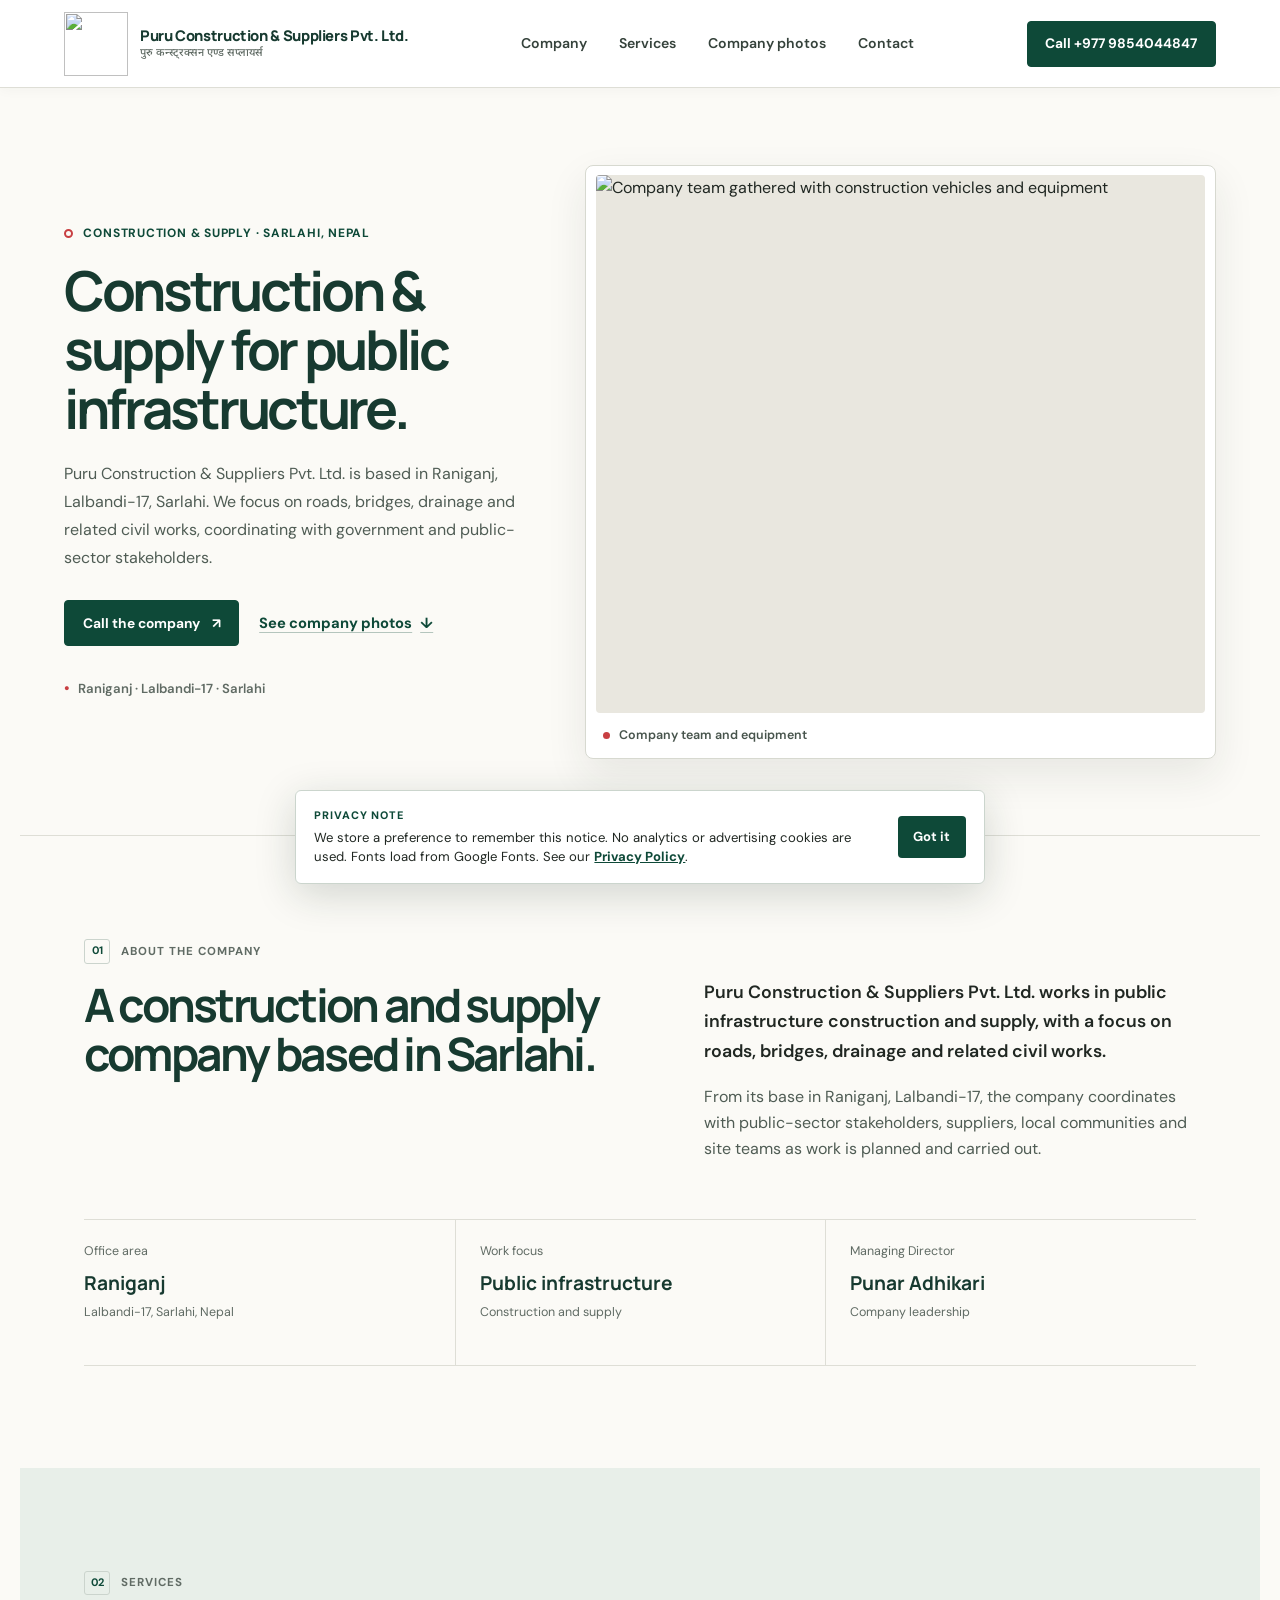
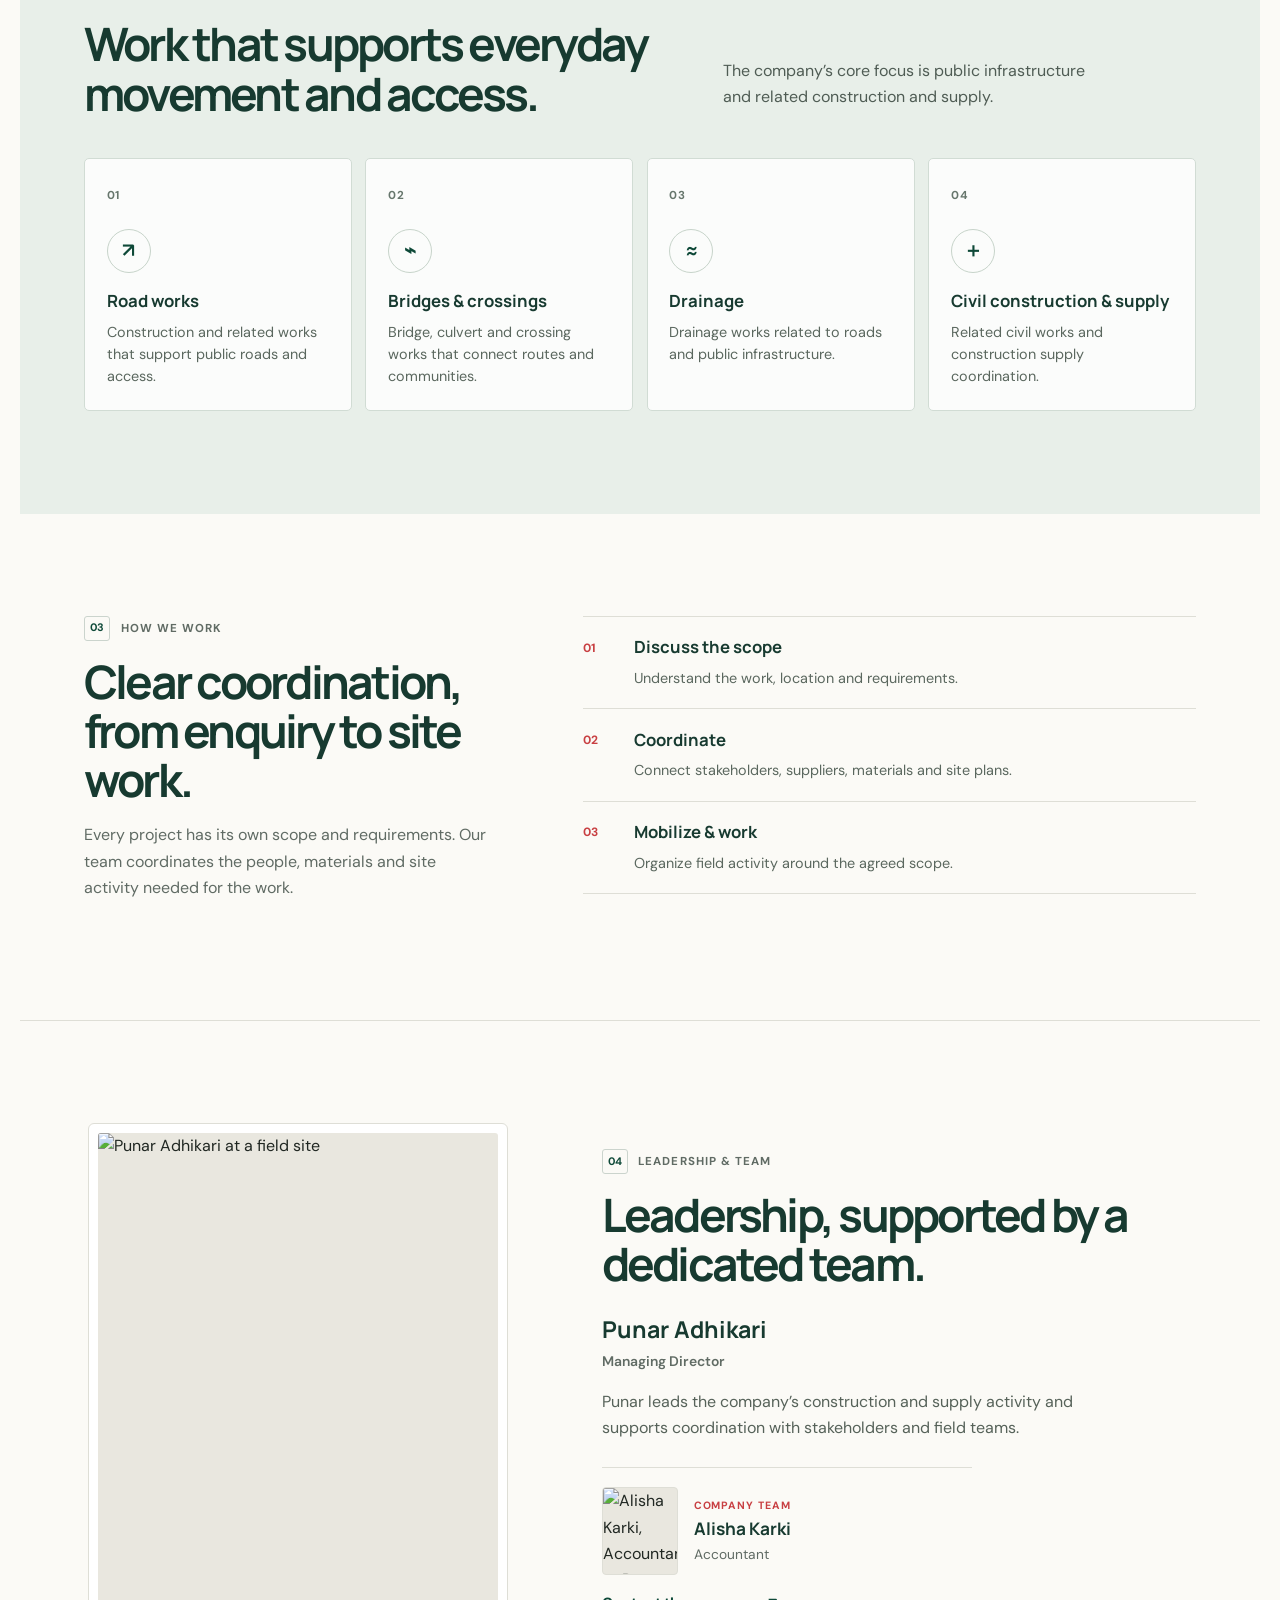
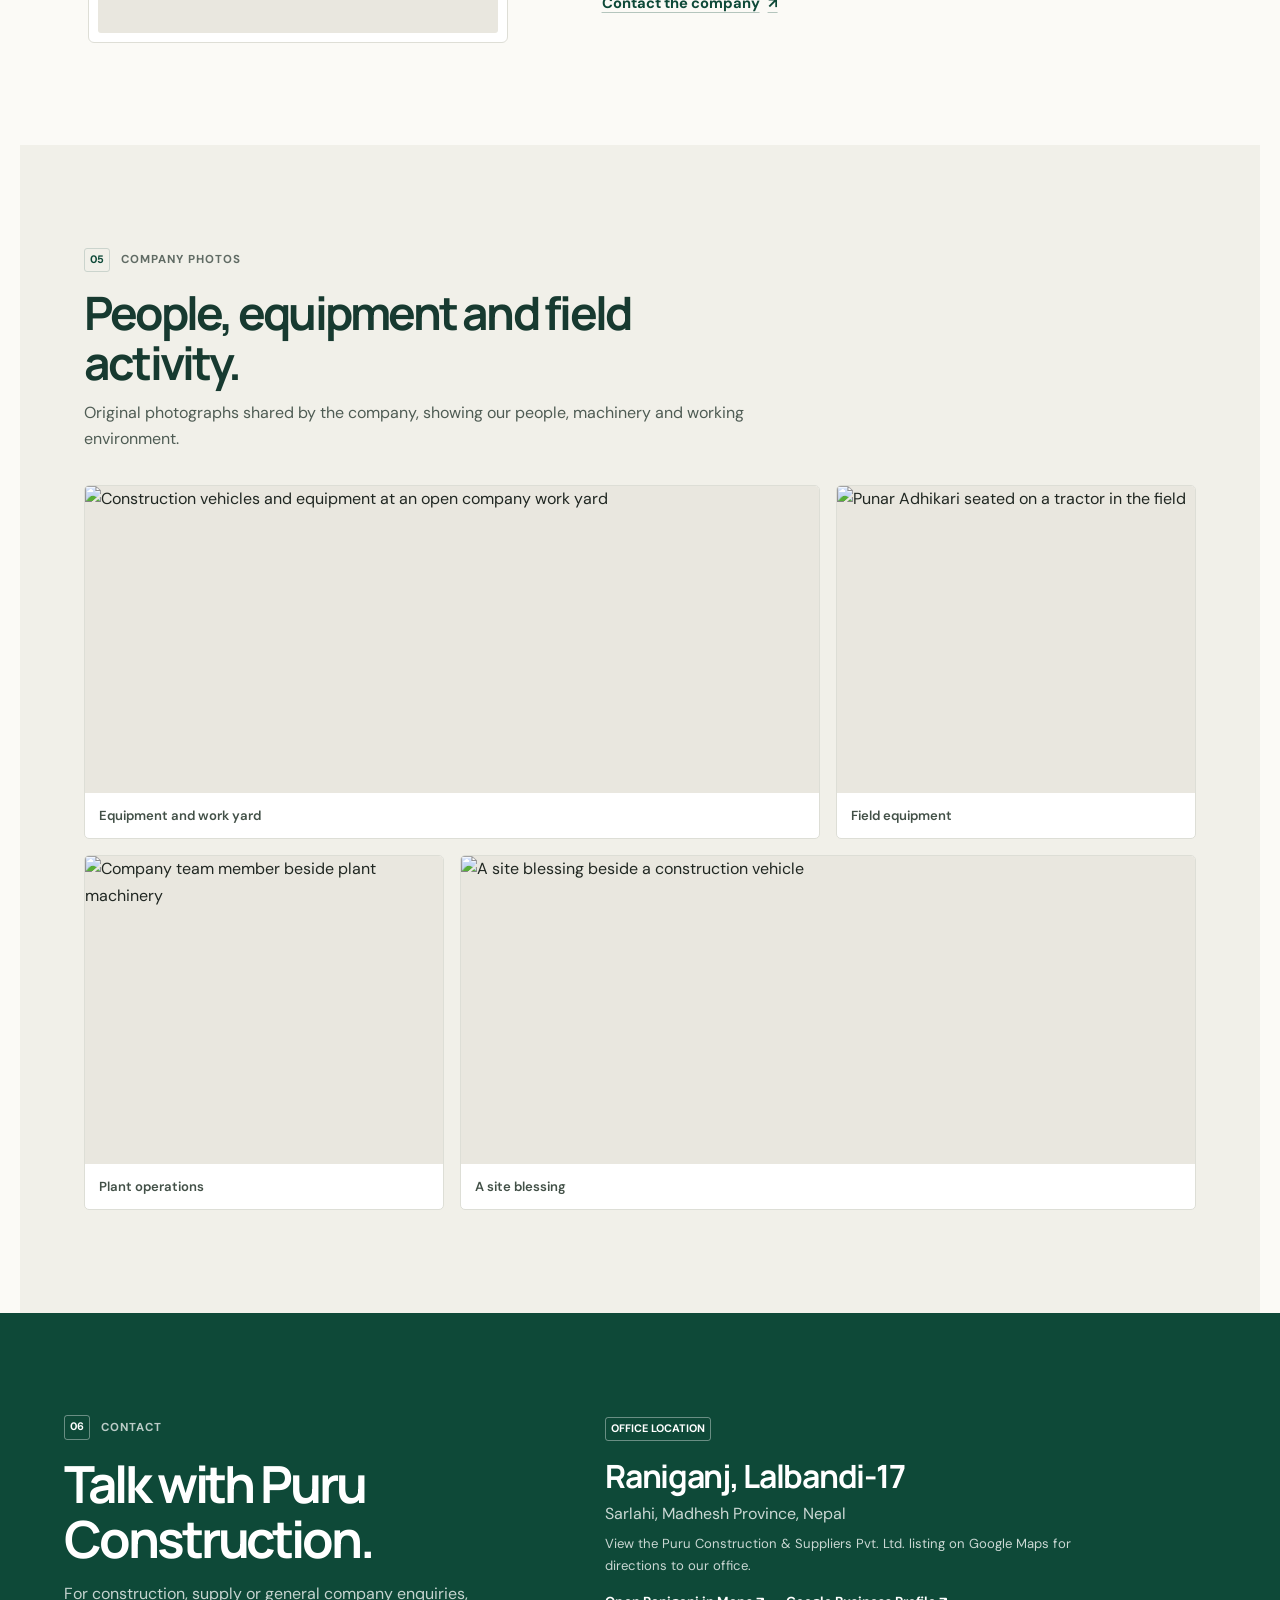
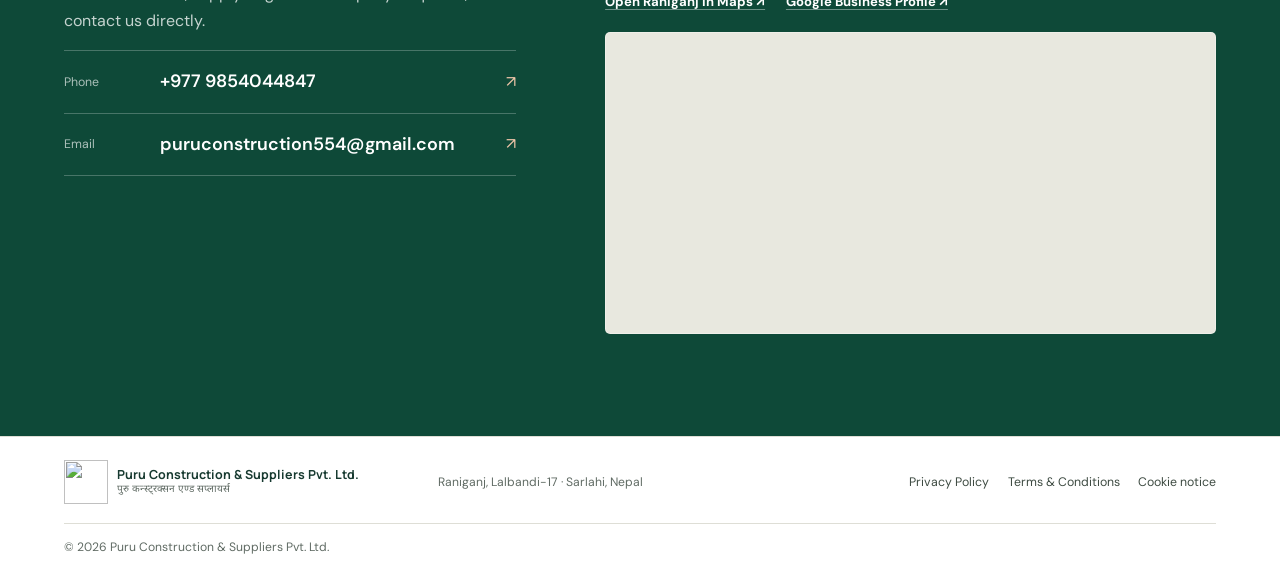
==== index.html @ 8166aa62 "Upload Puru Construction website" ====
<!doctype html>
<html lang="en">
  <head>
    <meta charset="utf-8" />
    <meta name="viewport" content="width=device-width, initial-scale=1" />
    <meta name="theme-color" content="#0e4938" />
    <meta name="description" content="Puru Construction &amp; Suppliers Pvt. Ltd. is based in Raniganj, Lalbandi-17, Sarlahi, Nepal, and focuses on roads, bridges, drainage and related civil construction and supply." />
    <link rel="canonical" href="https://puruconstruction.com/" />
    <meta name="google-site-verification" content="2dpXt4iUxfTV23Cj72ylA34AH1BkUTK4I4s1kH8L_80" />
    <meta property="og:locale" content="en_NP" />
    <meta property="og:title" content="Puru Construction &amp; Suppliers Pvt. Ltd." />
    <meta property="og:site_name" content="Puru Construction &amp; Suppliers Pvt. Ltd." />
    <meta property="og:description" content="Construction and supply for roads, bridges, drainage and related civil works in Sarlahi, Nepal." />
    <meta property="og:url" content="https://puruconstruction.com/" />
    <meta property="og:type" content="website" />
    <meta property="og:image" content="https://puruconstruction.com/assets/puru-team-fleet.jpg" />
    <meta property="og:image:alt" content="Company team gathered with construction vehicles and equipment" />
    <meta name="twitter:card" content="summary_large_image" />
    <meta name="twitter:title" content="Puru Construction &amp; Suppliers Pvt. Ltd." />
    <meta name="twitter:description" content="Construction and supply for roads, bridges, drainage and related civil works in Sarlahi, Nepal." />
    <meta name="twitter:image" content="https://puruconstruction.com/assets/puru-team-fleet.jpg" />
    <title>Puru Construction &amp; Suppliers Pvt. Ltd.</title>
    <link rel="icon" href="assets/puru-logo-mark-enhanced-icon.png" type="image/png" sizes="192x192" />
    <link rel="apple-touch-icon" href="assets/puru-logo-mark-enhanced-icon.png" />
    <link rel="preconnect" href="https://fonts.googleapis.com" />
    <link rel="preconnect" href="https://fonts.gstatic.com" crossorigin />
    <link href="https://fonts.googleapis.com/css2?family=DM+Sans:wght@400;500;600;700&amp;family=Manrope:wght@400;500;600;700;800&amp;family=Noto+Sans+Devanagari:wght@500;600;700&amp;display=swap" rel="stylesheet" />
    <link rel="stylesheet" href="styles.css?v=20261015-2" />
    <script defer src="script.js"></script>
    <script defer src="consent.js"></script>
    <script type="application/ld+json">
      {
        "@context": "https://schema.org",
        "@type": "GeneralContractor",
        "@id": "https://puruconstruction.com/#business",
        "name": "Puru Construction & Suppliers Pvt. Ltd.",
        "url": "https://puruconstruction.com/",
        "logo": "https://puruconstruction.com/assets/puru-logo-mark-enhanced.webp",
        "image": "https://puruconstruction.com/assets/puru-team-fleet.jpg",
        "telephone": "+9779854044847",
        "email": "puruconstruction554@gmail.com",
        "sameAs": [
          "https://www.google.com/maps/place/Puru+Construction+%26+Suppliers+Pvt.+Ltd./data=!4m2!3m1!1s0x0:0xecdb505c5ca9af58"
        ],
        "description": "Puru Construction & Suppliers Pvt. Ltd. is a construction and supply company based in Raniganj, Lalbandi-17, Sarlahi, Nepal. Its work focuses on roads, bridges, drainage and related civil works, with coordination across government and public-sector stakeholders.",
        "address": {
          "@type": "PostalAddress",
          "addressLocality": "Raniganj, Lalbandi Municipality-17",
          "addressRegion": "Madhesh Province",
          "addressCountry": "NP"
        },
        "areaServed": {
          "@type": "AdministrativeArea",
          "name": "Sarlahi, Nepal"
        }
      }
    </script>
    <script type="application/ld+json">
      {
        "@context": "https://schema.org",
        "@type": "WebSite",
        "@id": "https://puruconstruction.com/#website",
        "url": "https://puruconstruction.com/",
        "name": "Puru Construction & Suppliers Pvt. Ltd.",
        "publisher": { "@id": "https://puruconstruction.com/#business" },
        "inLanguage": "en-NP"
      }
    </script>
  </head>
  <body>
    <a class="skip-link" href="#main-content">Skip to content</a>

    <header class="site-header" data-header>
      <a class="wordmark" href="#top" aria-label="Puru Construction &amp; Suppliers Pvt. Ltd. home">
        <img src="assets/puru-logo-mark-enhanced-192.webp" width="72" height="72" alt="" aria-hidden="true" />
        <span class="wordmark-copy">
          <strong>Puru Construction &amp; Suppliers Pvt. Ltd.</strong>
          <span lang="ne">पुरु कन्स्ट्रक्सन एण्ड सप्लायर्स</span>
        </span>
      </a>

      <button class="menu-toggle" type="button" aria-expanded="false" aria-controls="mobile-menu">
        <span class="sr-only">Open navigation</span><i></i><i></i>
      </button>

      <nav class="primary-nav" aria-label="Primary navigation">
        <a href="#company">Company</a>
        <a href="#services">Services</a>
        <a href="#photos">Company photos</a>
        <a href="#contact">Contact</a>
      </nav>

      <a class="header-contact" href="tel:+9779854044847">Call +977 9854044847</a>

      <div class="mobile-menu" id="mobile-menu" aria-hidden="true">
        <nav aria-label="Mobile navigation">
          <a href="#company">Company</a>
          <a href="#services">Services</a>
          <a href="#photos">Company photos</a>
          <a href="#people">Leadership</a>
          <a href="#contact">Contact</a>
        </nav>
        <a class="mobile-menu-call" href="tel:+9779854044847">Call +977 9854044847</a>
      </div>
    </header>

    <main id="main-content">
      <section class="hero" id="top" aria-labelledby="hero-title">
        <div class="hero-copy" data-reveal>
          <p class="eyebrow"><span class="eyebrow-mark" aria-hidden="true"></span> Construction &amp; supply · Sarlahi, Nepal</p>
          <h1 id="hero-title">Construction &amp; supply for public infrastructure.</h1>
          <p class="hero-description">Puru Construction &amp; Suppliers Pvt. Ltd. is based in Raniganj, Lalbandi-17, Sarlahi. We focus on roads, bridges, drainage and related civil works, coordinating with government and public-sector stakeholders.</p>
          <div class="hero-actions">
            <a class="button button-primary" href="tel:+9779854044847">Call the company <span aria-hidden="true">↗</span></a>
            <a class="text-link" href="#photos">See company photos <span aria-hidden="true">↓</span></a>
          </div>
          <p class="hero-location"><span aria-hidden="true">●</span> Raniganj · Lalbandi-17 · Sarlahi</p>
        </div>

        <figure class="hero-photo" data-reveal data-delay="1">
          <img src="assets/puru-team-fleet.jpg" width="1600" height="900" alt="Company team gathered with construction vehicles and equipment" fetchpriority="high" />
          <figcaption><span class="photo-dot" aria-hidden="true"></span> Company team and equipment</figcaption>
        </figure>
      </section>

      <section class="company section-wrap" id="company" aria-labelledby="company-title">
        <div class="section-intro" data-reveal>
          <p class="section-label"><span>01</span> About the company</p>
          <h2 id="company-title">A construction and supply company based in Sarlahi.</h2>
        </div>
        <div class="company-copy" data-reveal data-delay="1">
          <p>Puru Construction &amp; Suppliers Pvt. Ltd. works in public infrastructure construction and supply, with a focus on roads, bridges, drainage and related civil works.</p>
          <p>From its base in Raniganj, Lalbandi-17, the company coordinates with public-sector stakeholders, suppliers, local communities and site teams as work is planned and carried out.</p>
        </div>
        <div class="company-facts" aria-label="Company information">
          <article data-reveal><span>Office area</span><strong>Raniganj</strong><p>Lalbandi-17, Sarlahi, Nepal</p></article>
          <article data-reveal data-delay="1"><span>Work focus</span><strong>Public infrastructure</strong><p>Construction and supply</p></article>
          <article data-reveal data-delay="2"><span>Managing Director</span><strong>Punar Adhikari</strong><p>Company leadership</p></article>
        </div>
      </section>

      <section class="services section-wrap" id="services" aria-labelledby="services-title">
        <div class="section-intro section-intro-wide" data-reveal>
          <p class="section-label"><span>02</span> Services</p>
          <h2 id="services-title">Work that supports everyday movement and access.</h2>
          <p class="section-summary">The company’s core focus is public infrastructure and related construction and supply.</p>
        </div>
        <div class="service-grid">
          <article class="service-card" data-reveal>
            <span class="service-number">01</span><div class="service-icon" aria-hidden="true">↗</div>
            <h3>Road works</h3><p>Construction and related works that support public roads and access.</p>
          </article>
          <article class="service-card" data-reveal data-delay="1">
            <span class="service-number">02</span><div class="service-icon" aria-hidden="true">⌁</div>
            <h3>Bridges &amp; crossings</h3><p>Bridge, culvert and crossing works that connect routes and communities.</p>
          </article>
          <article class="service-card" data-reveal data-delay="2">
            <span class="service-number">03</span><div class="service-icon" aria-hidden="true">≈</div>
            <h3>Drainage</h3><p>Drainage works related to roads and public infrastructure.</p>
          </article>
          <article class="service-card" data-reveal data-delay="3">
            <span class="service-number">04</span><div class="service-icon" aria-hidden="true">＋</div>
            <h3>Civil construction &amp; supply</h3><p>Related civil works and construction supply coordination.</p>
          </article>
        </div>
      </section>

      <section class="approach section-wrap" aria-labelledby="approach-title">
        <div class="approach-heading" data-reveal>
          <p class="section-label"><span>03</span> How we work</p>
          <h2 id="approach-title">Clear coordination, from enquiry to site work.</h2>
          <p>Every project has its own scope and requirements. Our team coordinates the people, materials and site activity needed for the work.</p>
        </div>
        <div class="approach-steps">
          <article data-reveal><span>01</span><div><h3>Discuss the scope</h3><p>Understand the work, location and requirements.</p></div></article>
          <article data-reveal data-delay="1"><span>02</span><div><h3>Coordinate</h3><p>Connect stakeholders, suppliers, materials and site plans.</p></div></article>
          <article data-reveal data-delay="2"><span>03</span><div><h3>Mobilize &amp; work</h3><p>Organize field activity around the agreed scope.</p></div></article>
        </div>
      </section>

      <section class="people section-wrap" id="people" aria-labelledby="people-title">
        <div class="people-photo" data-reveal>
          <img src="assets/punar-adhikari-managing-director.webp" width="579" height="1280" loading="lazy" alt="Punar Adhikari at a field site" />
        </div>
        <div class="people-copy" data-reveal data-delay="1">
          <p class="section-label"><span>04</span> Leadership &amp; team</p>
          <h2 id="people-title">Leadership, supported by a dedicated team.</h2>
          <p class="people-lead">Punar Adhikari</p>
          <p class="people-role">Managing Director</p>
          <p>Punar leads the company’s construction and supply activity and supports coordination with stakeholders and field teams.</p>
          <article class="people-team-card" aria-label="Company team member">
            <img src="assets/alisha-karki-portrait.webp" width="720" height="857" loading="lazy" alt="Alisha Karki, Accountant at Puru Construction &amp; Suppliers Pvt. Ltd." />
            <div>
              <span class="team-member-label">Company team</span>
              <h3>Alisha Karki</h3>
              <p>Accountant</p>
            </div>
          </article>
          <a class="text-link" href="mailto:puruconstruction554@gmail.com">Contact the company <span aria-hidden="true">↗</span></a>
        </div>
      </section>

      <section class="photos section-wrap" id="photos" aria-labelledby="photos-title">
        <div class="section-intro photos-intro" data-reveal>
          <p class="section-label"><span>05</span> Company photos</p>
          <h2 id="photos-title">People, equipment and field activity.</h2>
          <p class="section-summary">Original photographs shared by the company, showing our people, machinery and working environment.</p>
        </div>
        <div class="photo-grid">
          <figure class="photo-card photo-card-wide" data-reveal>
            <img src="assets/puru-equipment-yard.jpg" width="1600" height="900" loading="lazy" alt="Construction vehicles and equipment at an open company work yard" />
            <figcaption>Equipment and work yard</figcaption>
          </figure>
          <figure class="photo-card" data-reveal data-delay="1">
            <img src="assets/puru-tractor-field.jpg" width="579" height="1280" loading="lazy" alt="Punar Adhikari seated on a tractor in the field" />
            <figcaption>Field equipment</figcaption>
          </figure>
          <figure class="photo-card" data-reveal>
            <img src="assets/puru-plant-operations.jpg" width="1200" height="1600" loading="lazy" alt="Company team member beside plant machinery" />
            <figcaption>Plant operations</figcaption>
          </figure>
          <figure class="photo-card photo-card-wide" data-reveal data-delay="1">
            <img src="assets/puru-site-blessing.jpg" width="1200" height="1600" loading="lazy" alt="A site blessing beside a construction vehicle" />
            <figcaption>A site blessing</figcaption>
          </figure>
        </div>
      </section>

      <section class="contact" id="contact" aria-labelledby="contact-title">
        <div class="contact-inner">
          <div class="contact-main" data-reveal>
            <p class="section-label section-label-light"><span>06</span> Contact</p>
            <h2 id="contact-title">Talk with Puru Construction.</h2>
            <p>For construction, supply or general company enquiries, contact us directly.</p>
            <a class="contact-link" href="tel:+9779854044847"><span class="contact-link-label">Phone</span><strong>+977 9854044847</strong><span aria-hidden="true">↗</span></a>
            <a class="contact-link" href="mailto:puruconstruction554@gmail.com"><span class="contact-link-label">Email</span><strong>puruconstruction554@gmail.com</strong><span aria-hidden="true">↗</span></a>
          </div>
          <div class="contact-location" data-reveal data-delay="1">
            <p class="section-label section-label-light"><span>Office location</span></p>
            <h3>Raniganj, Lalbandi-17</h3>
            <p>Sarlahi, Madhesh Province, Nepal</p>
            <p class="map-note">View the Puru Construction &amp; Suppliers Pvt. Ltd. listing on Google Maps for directions to our office.</p>
            <div class="map-links">
              <a href="https://www.google.com/maps/place/Raniganj,+Madhesh+Province,+Nepal/@27.0375845,85.6421559,14z/data=!3m1!4b1!4m9!1m2!2m1!1sLalbandi-17,+Sarlahi,+Nepal!3m5!1s0x39ec7e94b5fe8243:0xc516b9db90de2ed!8m2!3d27.0424274!4d85.6691726!16s%2Fm%2F04y7rt6" target="_blank" rel="noopener noreferrer">Open Raniganj in Maps <span aria-hidden="true">↗</span></a>
              <a href="https://www.google.com/maps/place/Puru+Construction+%26+Suppliers+Pvt.+Ltd./data=!4m2!3m1!1s0x0:0xecdb505c5ca9af58" target="_blank" rel="noopener noreferrer">Google Business Profile <span aria-hidden="true">↗</span></a>
            </div>
            <div class="map-frame">
              <iframe
                title="Map location for Puru Construction &amp; Suppliers Pvt. Ltd."
                src="https://www.google.com/maps/embed?pb=!1m18!1m12!1m3!1d3553.5516807322306!2d85.65321927544407!3d27.044328976568924!2m3!1f0!2f0!3f0!3m2!1i1024!2i768!4f13.1!3m3!1m2!1s0x39ec7f17c0df7bf5%3A0xecdb505c5ca9af58!2sPuru%20Construction%20%26%20Suppliers%20Pvt.%20Ltd.!5e0!3m2!1sen!2snp!4v1792039613366!5m2!1sen!2snp"
                loading="lazy"
                referrerpolicy="strict-origin-when-cross-origin"
                allowfullscreen>
              </iframe>
            </div>
          </div>
        </div>
      </section>
    </main>

    <footer class="site-footer">
      <a class="footer-brand" href="#top" aria-label="Puru Construction &amp; Suppliers Pvt. Ltd. home">
        <img src="assets/puru-logo-mark-enhanced-128.webp" width="48" height="48" loading="lazy" alt="" aria-hidden="true" />
        <span><strong>Puru Construction &amp; Suppliers Pvt. Ltd.</strong><small lang="ne">पुरु कन्स्ट्रक्सन एण्ड सप्लायर्स</small></span>
      </a>
      <p class="footer-location">Raniganj, Lalbandi-17 · Sarlahi, Nepal</p>
      <nav class="footer-links" aria-label="Legal information">
        <a href="privacy.html">Privacy Policy</a>
        <a href="terms.html">Terms &amp; Conditions</a>
        <button type="button" data-cookie-notice-open>Cookie notice</button>
      </nav>
      <p class="copyright">© <span data-year>2026</span> Puru Construction &amp; Suppliers Pvt. Ltd.</p>
    </footer>

    <aside class="cookie-notice" id="cookie-notice" role="region" aria-label="Cookie and privacy notice" aria-live="polite" hidden>
      <div class="cookie-notice-copy">
        <p class="cookie-notice-label">Privacy note</p>
        <p>We store a preference to remember this notice. No analytics or advertising cookies are used. Fonts load from Google Fonts. See our <a href="privacy.html">Privacy Policy</a>.</p>
      </div>
      <button class="cookie-notice-dismiss" type="button" data-cookie-notice-dismiss>Got it</button>
    </aside>
  </body>
</html>
---- styles.css ----
:root {
  --green: #0e4938;
  --green-dark: #173a30;
  --green-soft: #e8efe9;
  --paper: #fbfaf6;
  --white: #ffffff;
  --stone: #e9e7df;
  --ink: #202722;
  --muted: #606b64;
  --red: #c83f42;
  --line: #deded6;
  --body-font: "DM Sans", Arial, sans-serif;
  --display-font: "Manrope", "DM Sans", Arial, sans-serif;
  --nepali-font: "Noto Sans Devanagari", sans-serif;
  --gutter: clamp(1.15rem, 5vw, 5rem);
  --content: 1240px;
}

*,
*::before,
*::after {
  box-sizing: border-box;
}

html {
  scroll-behavior: smooth;
  scroll-padding-top: 6rem;
  background: var(--paper);
}

body {
  margin: 0;
  color: var(--ink);
  background: var(--paper);
  font-family: var(--body-font);
  font-size: 16px;
  line-height: 1.65;
  -webkit-font-smoothing: antialiased;
  overflow-x: hidden;
}

body.menu-open {
  overflow: hidden;
}

a {
  color: inherit;
  text-decoration: none;
}

img {
  display: block;
  max-width: 100%;
}

button {
  color: inherit;
  font: inherit;
}

a,
button {
  -webkit-tap-highlight-color: transparent;
}

::selection {
  color: var(--white);
  background: var(--green);
}

:focus-visible {
  outline: 3px solid var(--red);
  outline-offset: 4px;
}

.sr-only {
  position: absolute;
  width: 1px;
  height: 1px;
  padding: 0;
  margin: -1px;
  overflow: hidden;
  clip: rect(0, 0, 0, 0);
  white-space: nowrap;
  border: 0;
}

.skip-link {
  position: fixed;
  z-index: 200;
  top: 0.7rem;
  left: 0.7rem;
  padding: 0.65rem 1rem;
  color: var(--white);
  background: var(--green);
  transform: translateY(-160%);
}

.skip-link:focus {
  transform: translateY(0);
}

.site-header {
  position: sticky;
  z-index: 100;
  top: 0;
  display: flex;
  align-items: center;
  justify-content: space-between;
  gap: 2rem;
  min-height: 88px;
  padding: 0.55rem var(--gutter);
  border-bottom: 1px solid var(--line);
  background: rgba(255, 255, 255, 0.97);
  box-shadow: 0 2px 12px rgba(26, 48, 38, 0.035);
  backdrop-filter: blur(14px);
}

.wordmark {
  display: inline-flex;
  align-items: center;
  flex: 0 1 auto;
  gap: 0.75rem;
  min-width: 275px;
}

.wordmark > img {
  width: 64px;
  height: 64px;
  flex: 0 0 64px;
  object-fit: contain;
}

.wordmark-copy {
  display: flex;
  flex-direction: column;
  gap: 0.2rem;
  line-height: 1.2;
}

.wordmark-copy strong {
  max-width: 300px;
  color: var(--green-dark);
  font-family: var(--display-font);
  font-size: clamp(0.85rem, 1.15vw, 1rem);
  font-weight: 800;
  letter-spacing: -0.025em;
}

.wordmark-copy > span {
  color: var(--muted);
  font-family: var(--nepali-font);
  font-size: 0.68rem;
  font-weight: 500;
}

.primary-nav {
  display: flex;
  align-items: center;
  justify-content: center;
  gap: clamp(1rem, 2.5vw, 2.15rem);
}

.primary-nav a,
.mobile-menu nav a {
  color: #35423b;
  font-size: 0.88rem;
  font-weight: 600;
  transition: color 160ms ease;
}

.primary-nav a:hover,
.mobile-menu nav a:hover {
  color: var(--green);
}

.header-contact,
.button {
  display: inline-flex;
  align-items: center;
  justify-content: center;
  gap: 0.75rem;
  min-height: 46px;
  padding: 0.65rem 1.1rem;
  border: 1px solid var(--green);
  border-radius: 4px;
  font-size: 0.86rem;
  font-weight: 700;
  transition: color 180ms ease, background-color 180ms ease, border-color 180ms ease;
}

.header-contact,
.button-primary {
  color: var(--white);
  background: var(--green);
}

.header-contact:hover,
.button-primary:hover {
  border-color: var(--green-dark);
  background: var(--green-dark);
}

.menu-toggle,
.mobile-menu {
  display: none;
}

.hero {
  display: grid;
  grid-template-columns: minmax(0, 0.84fr) minmax(400px, 1.16fr);
  align-items: center;
  gap: clamp(2rem, 5vw, 5rem);
  width: min(100%, 1440px);
  min-height: min(690px, calc(100svh - 88px));
  margin: 0 auto;
  padding: clamp(3.3rem, 6vw, 6rem) var(--gutter);
}

.hero-copy {
  max-width: 590px;
  padding: 1rem 0;
}

.eyebrow,
.section-label {
  display: flex;
  align-items: center;
  gap: 0.65rem;
  margin: 0 0 1.1rem;
  color: var(--green);
  font-size: 0.75rem;
  font-weight: 700;
  letter-spacing: 0.065em;
  text-transform: uppercase;
}

.eyebrow-mark {
  width: 9px;
  height: 9px;
  border: 2px solid var(--red);
  border-radius: 50%;
}

.hero h1,
.section-intro h2,
.approach-heading h2,
.people-copy h2,
.contact-main h2 {
  margin: 0;
  color: var(--green-dark);
  font-family: var(--display-font);
  font-size: clamp(2.5rem, 4.3vw, 4.4rem);
  font-weight: 700;
  letter-spacing: -0.06em;
  line-height: 1.07;
}

.hero-description {
  max-width: 560px;
  margin: 1.4rem 0 1.75rem;
  color: #4f5c54;
  font-size: clamp(1rem, 1.25vw, 1.1rem);
  line-height: 1.75;
}

.hero-actions {
  display: flex;
  align-items: center;
  flex-wrap: wrap;
  gap: 1.25rem;
}

.text-link {
  display: inline-flex;
  align-items: center;
  gap: 0.5rem;
  color: var(--green);
  font-size: 0.92rem;
  font-weight: 700;
  text-decoration: underline;
  text-decoration-color: rgba(14, 73, 56, 0.3);
  text-underline-offset: 0.28em;
}

.text-link:hover {
  text-decoration-color: currentColor;
}

.hero-location {
  display: flex;
  align-items: center;
  gap: 0.5rem;
  margin: 2rem 0 0;
  color: var(--muted);
  font-size: 0.82rem;
  font-weight: 600;
}

.hero-location span {
  color: var(--red);
  font-size: 0.58rem;
}

.hero-photo {
  position: relative;
  min-width: 0;
  margin: 0;
  padding: 0.6rem;
  border: 1px solid #d7d9d0;
  border-radius: 8px;
  background: var(--white);
  box-shadow: 0 16px 42px rgba(30, 47, 37, 0.09);
}

.hero-photo img {
  width: 100%;
  height: clamp(340px, 42vw, 540px);
  border-radius: 4px;
  background: var(--stone);
  object-fit: cover;
  object-position: center 54%;
}

.hero-photo figcaption {
  display: flex;
  align-items: center;
  gap: 0.55rem;
  padding: 0.75rem 0.45rem 0.15rem;
  color: #47544c;
  font-size: 0.78rem;
  font-weight: 600;
}

.photo-dot {
  width: 7px;
  height: 7px;
  border-radius: 50%;
  background: var(--red);
}

.section-wrap {
  width: min(100%, var(--content));
  margin: 0 auto;
  padding: clamp(4.5rem, 8vw, 7rem) var(--gutter);
}

.company {
  display: grid;
  grid-template-columns: 1.05fr 0.95fr;
  gap: 2.5rem 6vw;
  border-top: 1px solid var(--line);
}

.section-label {
  margin-bottom: 1rem;
  color: var(--muted);
  font-size: 0.72rem;
  letter-spacing: 0.09em;
}

.section-label span {
  display: inline-flex;
  align-items: center;
  justify-content: center;
  min-width: 1.65rem;
  min-height: 1.55rem;
  padding: 0 0.3rem;
  border: 1px solid #cbd4cd;
  border-radius: 3px;
  color: var(--green);
  font-size: 0.68rem;
  letter-spacing: 0;
}

.section-intro h2,
.approach-heading h2,
.people-copy h2 {
  max-width: 700px;
  font-size: clamp(2.15rem, 3.6vw, 3.5rem);
}

.company-copy {
  padding-top: 2.45rem;
  color: #4f5c54;
  font-size: 1rem;
}

.company-copy p:first-child {
  margin-top: 0;
  color: var(--ink);
  font-size: 1.11rem;
  font-weight: 600;
}

.company-facts {
  display: grid;
  grid-column: 1 / -1;
  grid-template-columns: repeat(3, minmax(0, 1fr));
  border-top: 1px solid var(--line);
  border-bottom: 1px solid var(--line);
}

.company-facts article {
  min-height: 145px;
  padding: 1.3rem 1.5rem 1.4rem 0;
}

.company-facts article + article {
  padding-left: 1.5rem;
  border-left: 1px solid var(--line);
}

.company-facts span,
.company-facts p {
  display: block;
  margin: 0;
  color: var(--muted);
  font-size: 0.78rem;
}

.company-facts strong {
  display: block;
  margin: 0.45rem 0 0.15rem;
  color: var(--green-dark);
  font-family: var(--display-font);
  font-size: 1.2rem;
}

.services {
  max-width: none;
  background: var(--green-soft);
}

.services > * {
  width: min(100%, calc(var(--content) - 2 * var(--gutter)));
  margin-right: auto;
  margin-left: auto;
}

.section-intro-wide {
  display: grid;
  grid-template-columns: 1fr minmax(280px, 0.8fr);
  align-items: end;
  gap: 0.5rem 3rem;
  margin-bottom: 2.5rem;
}

.section-intro-wide .section-label {
  grid-column: 1 / -1;
}

.section-summary {
  max-width: 390px;
  margin: 0 0 0.45rem;
  color: #4f5c54;
}

.service-grid {
  display: grid;
  grid-template-columns: repeat(4, minmax(0, 1fr));
  gap: 0.85rem;
}

.service-card {
  position: relative;
  min-height: 245px;
  padding: 1.4rem 1.35rem;
  border: 1px solid #d1dcd4;
  border-radius: 5px;
  background: rgba(255, 255, 255, 0.82);
  transition: transform 180ms ease, box-shadow 180ms ease, border-color 180ms ease;
}

.service-card:hover {
  transform: translateY(-3px);
  border-color: #afc3b5;
  box-shadow: 0 10px 26px rgba(14, 73, 56, 0.08);
}

.service-number {
  color: #66766c;
  font-size: 0.72rem;
  font-weight: 700;
  letter-spacing: 0.07em;
}

.service-icon {
  display: flex;
  align-items: center;
  justify-content: center;
  width: 44px;
  height: 44px;
  margin: 1.3rem 0 1.1rem;
  border: 1px solid #c7d4ca;
  border-radius: 50%;
  color: var(--green);
  font-size: 1.25rem;
  font-weight: 600;
}

.service-card h3,
.approach-steps h3 {
  margin: 0;
  color: var(--green-dark);
  font-family: var(--display-font);
  font-size: 1.05rem;
  line-height: 1.35;
}

.service-card p,
.approach-steps p {
  margin: 0.5rem 0 0;
  color: #5a675e;
  font-size: 0.9rem;
  line-height: 1.55;
}

.approach {
  display: grid;
  grid-template-columns: 0.8fr 1.2fr;
  gap: 3rem 7vw;
}

.approach-heading > p:last-child {
  max-width: 430px;
  margin-top: 1.1rem;
  color: var(--muted);
}

.approach-steps {
  border-top: 1px solid var(--line);
}

.approach-steps article {
  display: grid;
  grid-template-columns: 2.2rem 1fr;
  gap: 1rem;
  padding: 1.2rem 0;
  border-bottom: 1px solid var(--line);
}

.approach-steps article > span {
  padding-top: 0.15rem;
  color: var(--red);
  font-size: 0.75rem;
  font-weight: 700;
}

.people {
  display: grid;
  grid-template-columns: minmax(260px, 0.72fr) minmax(0, 1fr);
  align-items: center;
  gap: clamp(2rem, 7vw, 6rem);
  border-top: 1px solid var(--line);
}

.people-photo {
  width: 100%;
  max-width: 420px;
  justify-self: center;
  padding: 0.55rem;
  border: 1px solid var(--line);
  border-radius: 6px;
  background: var(--white);
}

.people-photo img {
  width: 100%;
  height: clamp(340px, 43vw, 500px);
  border-radius: 3px;
  background: var(--stone);
  object-fit: cover;
  object-position: center 44%;
}

.people-copy > p:not(.section-label) {
  max-width: 540px;
  color: #566259;
}

.people-copy .people-lead {
  margin: 1.3rem 0 0;
  color: var(--green-dark) !important;
  font-family: var(--display-font);
  font-size: 1.45rem;
  font-weight: 700;
}

.people-copy .people-role {
  margin: 0.12rem 0 0.9rem;
  color: var(--muted) !important;
  font-size: 0.87rem;
  font-weight: 600;
}

.people-team-card {
  display: grid;
  grid-template-columns: 76px minmax(0, 1fr);
  align-items: center;
  gap: 1rem;
  max-width: 370px;
  margin-top: 1.6rem;
  padding-top: 1.2rem;
  border-top: 1px solid var(--line);
}

.people-team-card img {
  width: 76px;
  height: 88px;
  border: 1px solid var(--line);
  border-radius: 4px;
  background: var(--stone);
  object-fit: cover;
  object-position: center 28%;
}

.team-member-label {
  display: block;
  margin-bottom: 0.25rem;
  color: var(--red);
  font-size: 0.66rem;
  font-weight: 700;
  letter-spacing: 0.09em;
  text-transform: uppercase;
}

.people-team-card h3 {
  margin: 0;
  color: var(--green-dark);
  font-family: var(--display-font);
  font-size: 1.08rem;
  line-height: 1.25;
}

.people-team-card p {
  margin: 0.2rem 0 0;
  color: var(--muted);
  font-size: 0.86rem;
}

.people-team-card + .text-link {
  margin-top: 1rem;
}

.photos {
  max-width: none;
  background: #f1f0e9;
}

.photos > * {
  width: min(100%, calc(var(--content) - 2 * var(--gutter)));
  margin-right: auto;
  margin-left: auto;
}

.photos-intro {
  margin-bottom: 2rem;
}

.photos-intro h2 {
  max-width: 700px;
}

.photos-intro .section-summary {
  max-width: 670px;
  margin-top: 0.8rem;
}

.photo-grid {
  display: grid;
  grid-template-columns: repeat(3, minmax(0, 1fr));
  gap: 1rem;
}

.photo-card {
  overflow: hidden;
  margin: 0;
  border: 1px solid #ddded6;
  border-radius: 5px;
  background: var(--white);
}

.photo-card-wide {
  grid-column: span 2;
}

.photo-card img {
  width: 100%;
  height: clamp(220px, 24vw, 330px);
  background: var(--stone);
  object-fit: cover;
  transition: transform 300ms ease;
}

.photo-card:nth-child(2) img,
.photo-card:nth-child(3) img {
  object-position: center 38%;
}

.photo-card:hover img {
  transform: scale(1.025);
}

.photo-card figcaption {
  padding: 0.75rem 0.9rem;
  color: #425047;
  font-size: 0.82rem;
  font-weight: 600;
}

.contact {
  padding: clamp(4rem, 8vw, 6.5rem) var(--gutter);
  color: var(--white);
  background: var(--green);
}

.contact-inner {
  display: grid;
  grid-template-columns: 0.85fr 1.15fr;
  gap: clamp(2.5rem, 7vw, 7rem);
  width: min(100%, var(--content));
  margin: 0 auto;
}

.section-label-light {
  color: rgba(255, 255, 255, 0.72);
}

.section-label-light span {
  border-color: rgba(255, 255, 255, 0.38);
  color: var(--white);
}

.contact-main h2 {
  max-width: 500px;
  color: var(--white);
  font-size: clamp(2.3rem, 4vw, 3.6rem);
}

.contact-main > p:not(.section-label) {
  max-width: 420px;
  color: rgba(255, 255, 255, 0.76);
}

.contact-link {
  display: grid;
  grid-template-columns: 5.2rem 1fr auto;
  align-items: center;
  gap: 0.8rem;
  padding: 1rem 0;
  border-top: 1px solid rgba(255, 255, 255, 0.24);
}

.contact-link:last-child {
  border-bottom: 1px solid rgba(255, 255, 255, 0.24);
}

.contact-link-label {
  color: rgba(255, 255, 255, 0.65);
  font-size: 0.77rem;
}

.contact-link strong {
  overflow-wrap: anywhere;
  color: var(--white);
  font-size: clamp(0.95rem, 1.4vw, 1.15rem);
  font-weight: 600;
}

.contact-link > span:last-child {
  color: #f1c7aa;
}

.contact-location {
  padding-top: 0.1rem;
}

.contact-location h3 {
  margin: 0.25rem 0 0;
  color: var(--white);
  font-family: var(--display-font);
  font-size: clamp(1.65rem, 2.5vw, 2.2rem);
  letter-spacing: -0.04em;
  line-height: 1.2;
}

.contact-location > p:not(.section-label) {
  margin: 0.35rem 0;
  color: rgba(255, 255, 255, 0.78);
}

.contact-location .map-note {
  max-width: 490px;
  margin: 1rem 0;
  color: rgba(255, 255, 255, 0.63);
  font-size: 0.82rem;
}

.map-links {
  display: flex;
  flex-wrap: wrap;
  gap: 0.7rem 1.3rem;
  margin: 0.9rem 0 1.2rem;
}

.map-links a {
  color: var(--white);
  font-size: 0.82rem;
  font-weight: 700;
  text-decoration: underline;
  text-decoration-color: rgba(255, 255, 255, 0.4);
  text-underline-offset: 0.25em;
}

.map-frame {
  overflow: hidden;
  min-height: 260px;
  border: 1px solid rgba(255, 255, 255, 0.3);
  border-radius: 5px;
  background: #e8e8df;
}

.map-frame iframe {
  display: block;
  width: 100%;
  height: 300px;
  border: 0;
}

.site-footer {
  display: grid;
  grid-template-columns: minmax(250px, 1.1fr) 1fr 1.4fr;
  align-items: center;
  gap: 1.2rem 2rem;
  padding: 1.4rem var(--gutter);
  border-top: 1px solid var(--line);
  background: var(--white);
}

.footer-brand {
  display: inline-flex;
  align-items: center;
  gap: 0.55rem;
}

.footer-brand img {
  width: 44px;
  height: 44px;
  object-fit: contain;
}

.footer-brand > span {
  display: flex;
  flex-direction: column;
  line-height: 1.3;
}

.footer-brand strong {
  color: var(--green-dark);
  font-family: var(--display-font);
  font-size: 0.78rem;
}

.footer-brand small {
  color: var(--muted);
  font-family: var(--nepali-font);
  font-size: 0.63rem;
}

.footer-location,
.copyright {
  margin: 0;
  color: var(--muted);
  font-size: 0.76rem;
}

.footer-links {
  display: flex;
  justify-content: flex-end;
  flex-wrap: wrap;
  gap: 0.5rem 1.15rem;
}

.footer-links a,
.footer-links button {
  padding: 0;
  border: 0;
  color: #3e4b42;
  background: transparent;
  cursor: pointer;
  font-size: 0.77rem;
}

.footer-links a:hover,
.footer-links button:hover {
  color: var(--green);
  text-decoration: underline;
}

.copyright {
  grid-column: 1 / -1;
  padding-top: 0.8rem;
  border-top: 1px solid var(--line);
}

.cookie-notice[hidden] {
  display: none;
}

.cookie-notice {
  position: fixed;
  z-index: 150;
  right: max(1rem, env(safe-area-inset-right));
  bottom: max(1rem, env(safe-area-inset-bottom));
  left: max(1rem, env(safe-area-inset-left));
  display: flex;
  align-items: center;
  justify-content: space-between;
  gap: 1.5rem;
  width: min(690px, calc(100% - 2rem));
  margin: 0 auto;
  padding: 1rem 1.15rem;
  border: 1px solid #cbd5cd;
  border-radius: 6px;
  color: var(--ink);
  background: var(--white);
  box-shadow: 0 10px 40px rgba(22, 43, 33, 0.18);
}

.cookie-notice-copy p {
  margin: 0;
  font-size: 0.82rem;
  line-height: 1.5;
}

.cookie-notice-copy .cookie-notice-label {
  margin-bottom: 0.3rem;
  color: var(--green);
  font-size: 0.68rem;
  font-weight: 800;
  letter-spacing: 0.08em;
  text-transform: uppercase;
}

.cookie-notice-copy a {
  color: var(--green);
  font-weight: 700;
  text-decoration: underline;
}

.cookie-notice-dismiss {
  flex: 0 0 auto;
  padding: 0.65rem 0.95rem;
  border: 0;
  border-radius: 4px;
  color: var(--white);
  background: var(--green);
  cursor: pointer;
  font-size: 0.82rem;
  font-weight: 700;
}

.cookie-notice-dismiss:hover {
  background: var(--green-dark);
}

@media (max-width: 1060px) {
  .site-header {
    gap: 1.1rem;
  }

  .wordmark {
    min-width: 230px;
  }

  .wordmark > img {
    width: 56px;
    height: 56px;
    flex-basis: 56px;
  }

  .primary-nav {
    gap: 1rem;
  }

  .primary-nav a {
    font-size: 0.81rem;
  }

  .header-contact {
    padding: 0.6rem 0.75rem;
    font-size: 0.79rem;
  }

  .hero {
    grid-template-columns: minmax(0, 0.9fr) minmax(340px, 1.1fr);
    gap: 2.3rem;
  }

  .service-grid {
    grid-template-columns: repeat(2, minmax(0, 1fr));
  }
}

@media (max-width: 820px) {
  html {
    scroll-padding-top: 5rem;
  }

  .site-header {
    min-height: 76px;
    padding-top: 0.4rem;
    padding-bottom: 0.4rem;
  }

  .wordmark {
    min-width: 0;
    max-width: min(70vw, 430px);
    gap: 0.45rem;
  }

  .wordmark > img {
    width: 52px;
    height: 52px;
    flex-basis: 52px;
  }

  .wordmark-copy strong {
    font-size: clamp(0.75rem, 2.3vw, 0.95rem);
  }

  .wordmark-copy > span {
    font-size: 0.59rem;
  }

  .primary-nav {
    display: none;
  }

  .header-contact {
    margin-left: auto;
    min-height: 40px;
    padding: 0.45rem 0.7rem;
    white-space: nowrap;
  }

  .menu-toggle {
    display: flex;
    flex: 0 0 42px;
    flex-direction: column;
    align-items: center;
    justify-content: center;
    gap: 5px;
    width: 42px;
    height: 42px;
    padding: 0;
    border: 1px solid #cbd4cd;
    border-radius: 4px;
    background: var(--white);
    cursor: pointer;
  }

  .menu-toggle i {
    display: block;
    width: 17px;
    height: 2px;
    border-radius: 2px;
    background: var(--green);
    transition: transform 180ms ease;
  }

  .menu-toggle[aria-expanded="true"] i:first-of-type {
    transform: translateY(3.5px) rotate(45deg);
  }

  .menu-toggle[aria-expanded="true"] i:last-of-type {
    transform: translateY(-3.5px) rotate(-45deg);
  }

  .mobile-menu {
    position: absolute;
    top: calc(100% - 1px);
    right: 0;
    left: 0;
    display: block;
    padding: 0 1.25rem;
    border-bottom: 1px solid var(--line);
    background: var(--white);
    box-shadow: 0 14px 24px rgba(24, 49, 37, 0.12);
    visibility: hidden;
    opacity: 0;
    transform: translateY(-6px);
    transition: opacity 160ms ease, transform 160ms ease, visibility 160ms ease;
  }

  .mobile-menu.is-open {
    padding-top: 0.5rem;
    padding-bottom: 1rem;
    visibility: visible;
    opacity: 1;
    transform: translateY(0);
  }

  .mobile-menu nav {
    display: grid;
  }

  .mobile-menu nav a {
    padding: 0.8rem 0;
    border-bottom: 1px solid #edede8;
  }

  .mobile-menu-call {
    display: inline-flex;
    margin-top: 0.9rem;
    padding: 0.65rem 0.9rem;
    border-radius: 4px;
    color: var(--white);
    background: var(--green);
    font-size: 0.84rem;
    font-weight: 700;
  }

  .hero {
    grid-template-columns: 1fr;
    gap: 2rem;
    min-height: auto;
    padding-top: 3.2rem;
    padding-bottom: 3.7rem;
  }

  .hero-copy {
    max-width: 690px;
  }

  .hero h1 {
    max-width: 680px;
    font-size: clamp(2.7rem, 8vw, 4.4rem);
  }

  .hero-photo img {
    height: clamp(320px, 63vw, 470px);
  }

  .company,
  .approach,
  .contact-inner {
    grid-template-columns: 1fr;
    gap: 1.4rem;
  }

  .company-copy {
    max-width: 680px;
    padding-top: 0;
  }

  .company-facts {
    margin-top: 0.7rem;
  }

  .section-intro-wide {
    grid-template-columns: 1fr;
    gap: 0.7rem;
  }

  .section-intro-wide .section-label {
    grid-column: auto;
  }

  .section-summary {
    max-width: 600px;
  }

  .approach-steps {
    margin-top: 0.5rem;
  }

  .people {
    grid-template-columns: minmax(220px, 0.75fr) 1.25fr;
    gap: 2rem;
  }

  .people-photo img {
    height: clamp(310px, 50vw, 430px);
  }

  .contact-inner {
    gap: 2.8rem;
  }

  .site-footer {
    grid-template-columns: 1fr 1fr;
  }

  .footer-links {
    grid-column: 1 / -1;
    justify-content: flex-start;
  }
}

@media (max-width: 560px) {
  body {
    font-size: 15px;
  }

  .site-header {
    gap: 0.45rem;
    min-height: 70px;
    padding-right: 0.8rem;
    padding-left: 0.8rem;
  }

  .wordmark {
    max-width: calc(100vw - 145px);
  }

  .wordmark > img {
    width: 44px;
    height: 44px;
    flex-basis: 44px;
  }

  .wordmark-copy strong {
    font-size: 0.72rem;
    line-height: 1.15;
  }

  .wordmark-copy > span {
    font-size: 0.53rem;
  }

  .header-contact {
    min-height: 38px;
    padding: 0.4rem 0.55rem;
    font-size: 0.71rem;
  }

  .menu-toggle {
    flex-basis: 38px;
    width: 38px;
    height: 38px;
  }

  .hero {
    gap: 1.5rem;
    padding-top: 2.4rem;
    padding-bottom: 2.8rem;
  }

  .eyebrow {
    margin-bottom: 0.85rem;
    font-size: 0.66rem;
  }

  .hero h1 {
    font-size: clamp(2.25rem, 10vw, 3.35rem);
    line-height: 1.08;
  }

  .hero-description {
    margin: 1rem 0 1.3rem;
    font-size: 0.97rem;
  }

  .hero-actions {
    align-items: flex-start;
    gap: 0.9rem 1rem;
  }

  .button {
    min-height: 44px;
    padding: 0.6rem 0.85rem;
    font-size: 0.8rem;
  }

  .text-link {
    font-size: 0.83rem;
  }

  .hero-location {
    margin-top: 1.25rem;
    font-size: 0.73rem;
  }

  .hero-photo {
    padding: 0.35rem;
  }

  .hero-photo img {
    height: 280px;
  }

  .hero-photo figcaption {
    padding-top: 0.55rem;
    font-size: 0.72rem;
  }

  .section-wrap {
    padding-top: 3.7rem;
    padding-bottom: 3.7rem;
  }

  .section-intro h2,
  .approach-heading h2,
  .people-copy h2 {
    font-size: clamp(2rem, 8vw, 2.8rem);
  }

  .company {
    gap: 1rem;
  }

  .company-copy {
    font-size: 0.94rem;
  }

  .company-copy p:first-child {
    font-size: 1.02rem;
  }

  .company-facts {
    grid-template-columns: 1fr;
    margin-top: 0.5rem;
  }

  .company-facts article,
  .company-facts article + article {
    min-height: 0;
    padding: 0.95rem 0;
    border-left: 0;
  }

  .company-facts article + article {
    border-top: 1px solid var(--line);
  }

  .company-facts strong {
    font-size: 1.08rem;
  }

  .service-grid {
    grid-template-columns: 1fr;
    gap: 0.65rem;
  }

  .service-card {
    display: grid;
    grid-template-columns: 2rem 2.6rem 1fr;
    align-items: center;
    gap: 0 0.8rem;
    min-height: 0;
    padding: 0.9rem;
  }

  .service-number {
    grid-row: 1 / span 2;
  }

  .service-icon {
    grid-row: 1 / span 2;
    width: 38px;
    height: 38px;
    margin: 0;
  }

  .service-card h3 {
    align-self: end;
    font-size: 0.96rem;
  }

  .service-card p {
    align-self: start;
    margin-top: 0.2rem;
    font-size: 0.82rem;
  }

  .approach-steps article {
    gap: 0.6rem;
  }

  .people {
    grid-template-columns: 1fr;
    gap: 1.5rem;
  }

  .people-photo {
    width: min(100%, 370px);
  }

  .people-photo img {
    height: 370px;
  }

  .photo-grid {
    grid-template-columns: repeat(2, minmax(0, 1fr));
    gap: 0.65rem;
  }

  .photo-card-wide {
    grid-column: span 2;
  }

  .photo-card img {
    height: 210px;
  }

  .photo-card-wide img {
    height: 230px;
  }

  .photo-card figcaption {
    padding: 0.6rem;
    font-size: 0.72rem;
  }

  .contact {
    padding-top: 3.5rem;
    padding-bottom: 3.5rem;
  }

  .contact-main h2 {
    font-size: clamp(2.15rem, 9vw, 3rem);
  }

  .contact-link {
    grid-template-columns: 3.5rem minmax(0, 1fr) auto;
    gap: 0.45rem;
    padding: 0.8rem 0;
  }

  .contact-link strong {
    font-size: 0.87rem;
  }

  .contact-link-label {
    font-size: 0.72rem;
  }

  .map-frame iframe {
    height: 245px;
  }

  .site-footer {
    grid-template-columns: 1fr;
    gap: 0.8rem;
    padding: 1.15rem var(--gutter);
  }

  .footer-location {
    margin-left: 3rem;
  }

  .footer-links {
    grid-column: auto;
    justify-content: flex-start;
    gap: 0.6rem 0.9rem;
  }

  .copyright {
    grid-column: auto;
  }

  .cookie-notice {
    align-items: flex-start;
    gap: 0.8rem;
    padding: 0.85rem;
  }

  .cookie-notice-copy p {
    font-size: 0.75rem;
  }

  .cookie-notice-dismiss {
    padding: 0.55rem 0.7rem;
    font-size: 0.76rem;
  }
}

@media (prefers-reduced-motion: reduce) {
  html {
    scroll-behavior: auto;
  }

  *,
  *::before,
  *::after {
    scroll-behavior: auto !important;
    animation-duration: 0.01ms !important;
    animation-iteration-count: 1 !important;
    transition-duration: 0.01ms !important;
  }

}
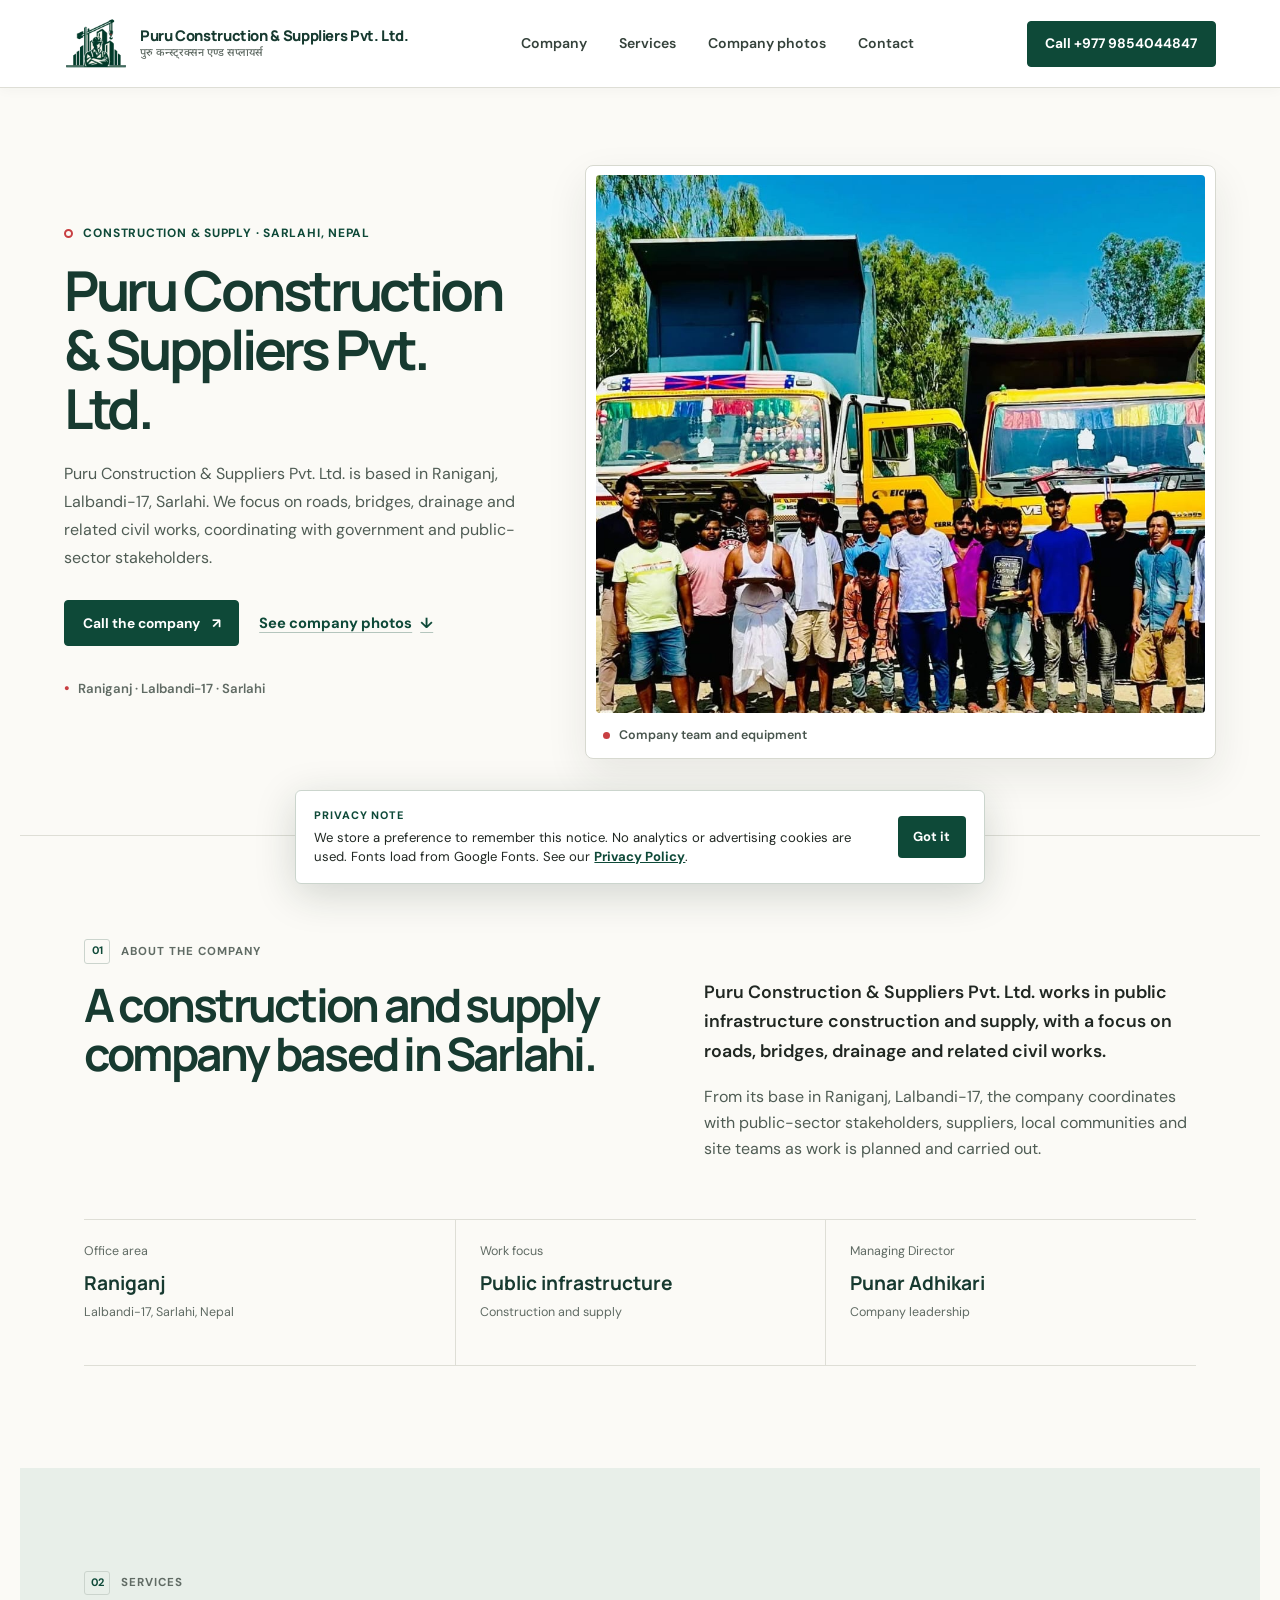
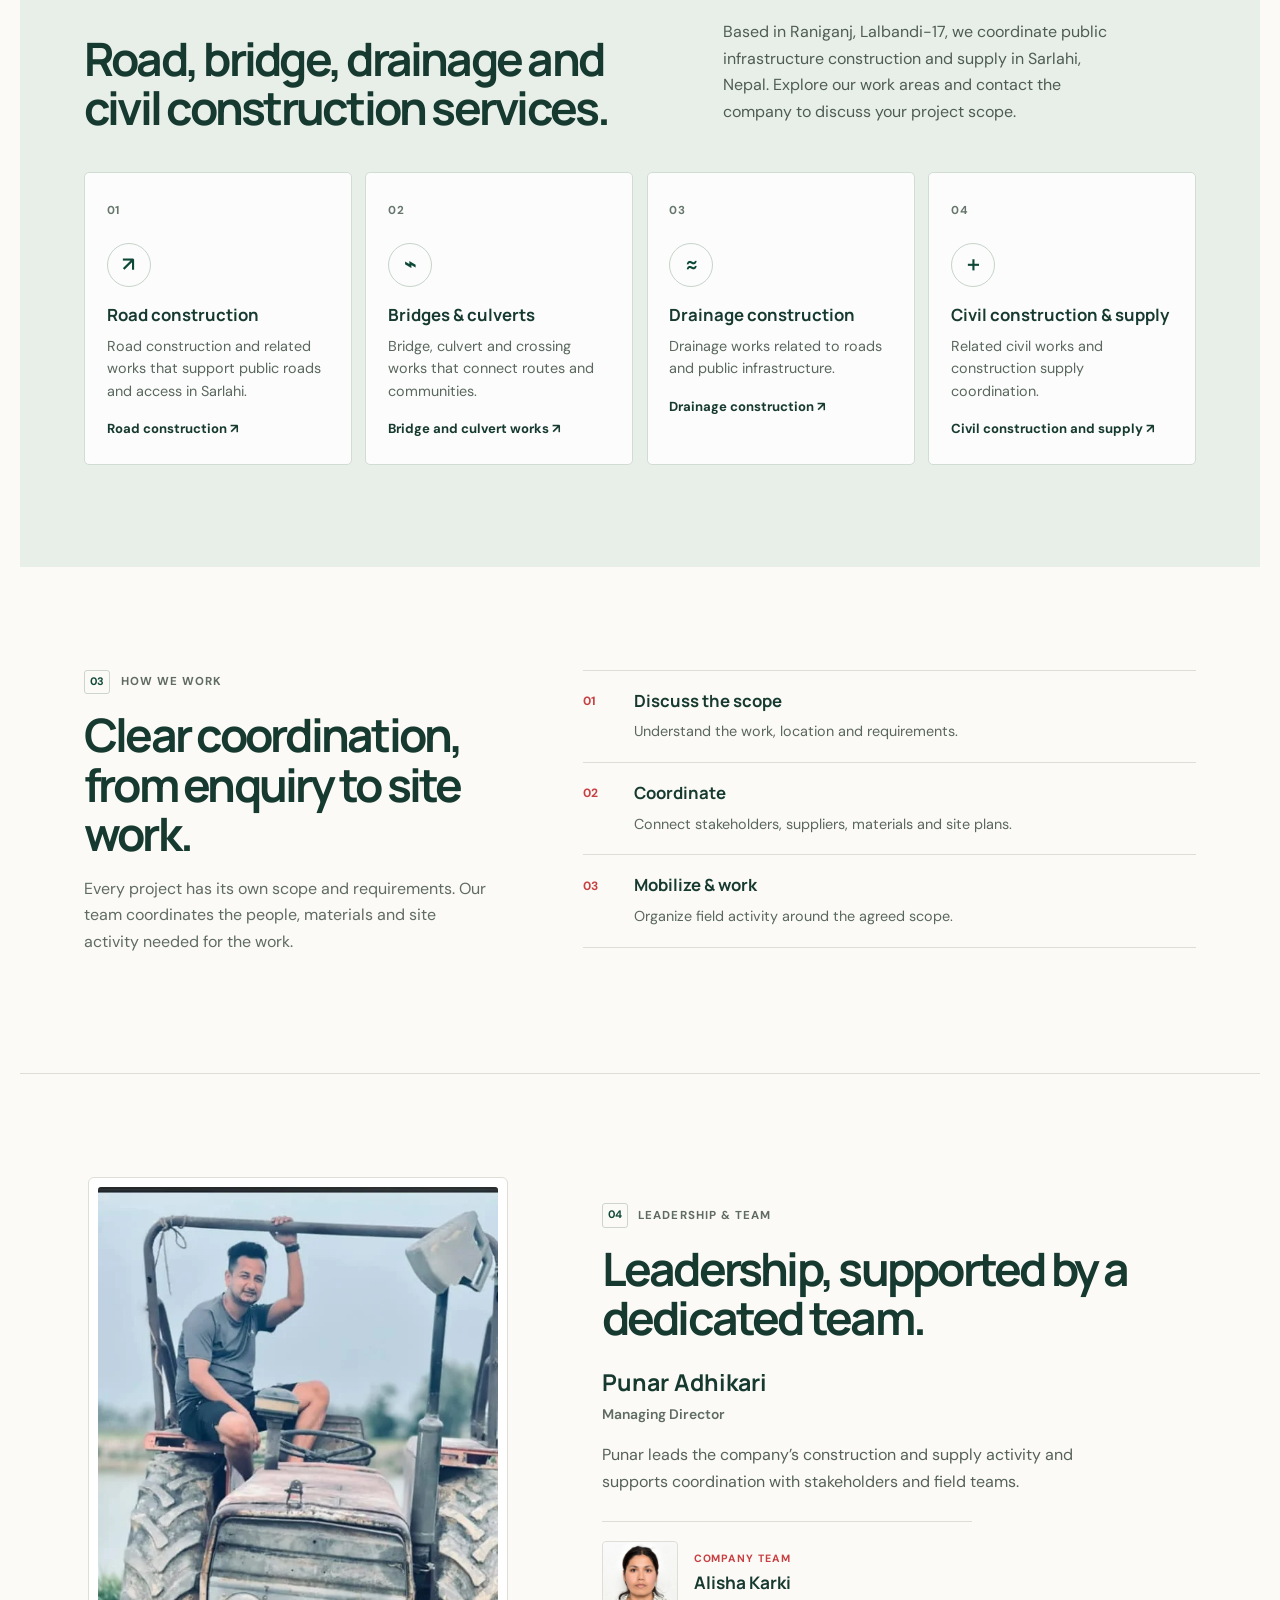
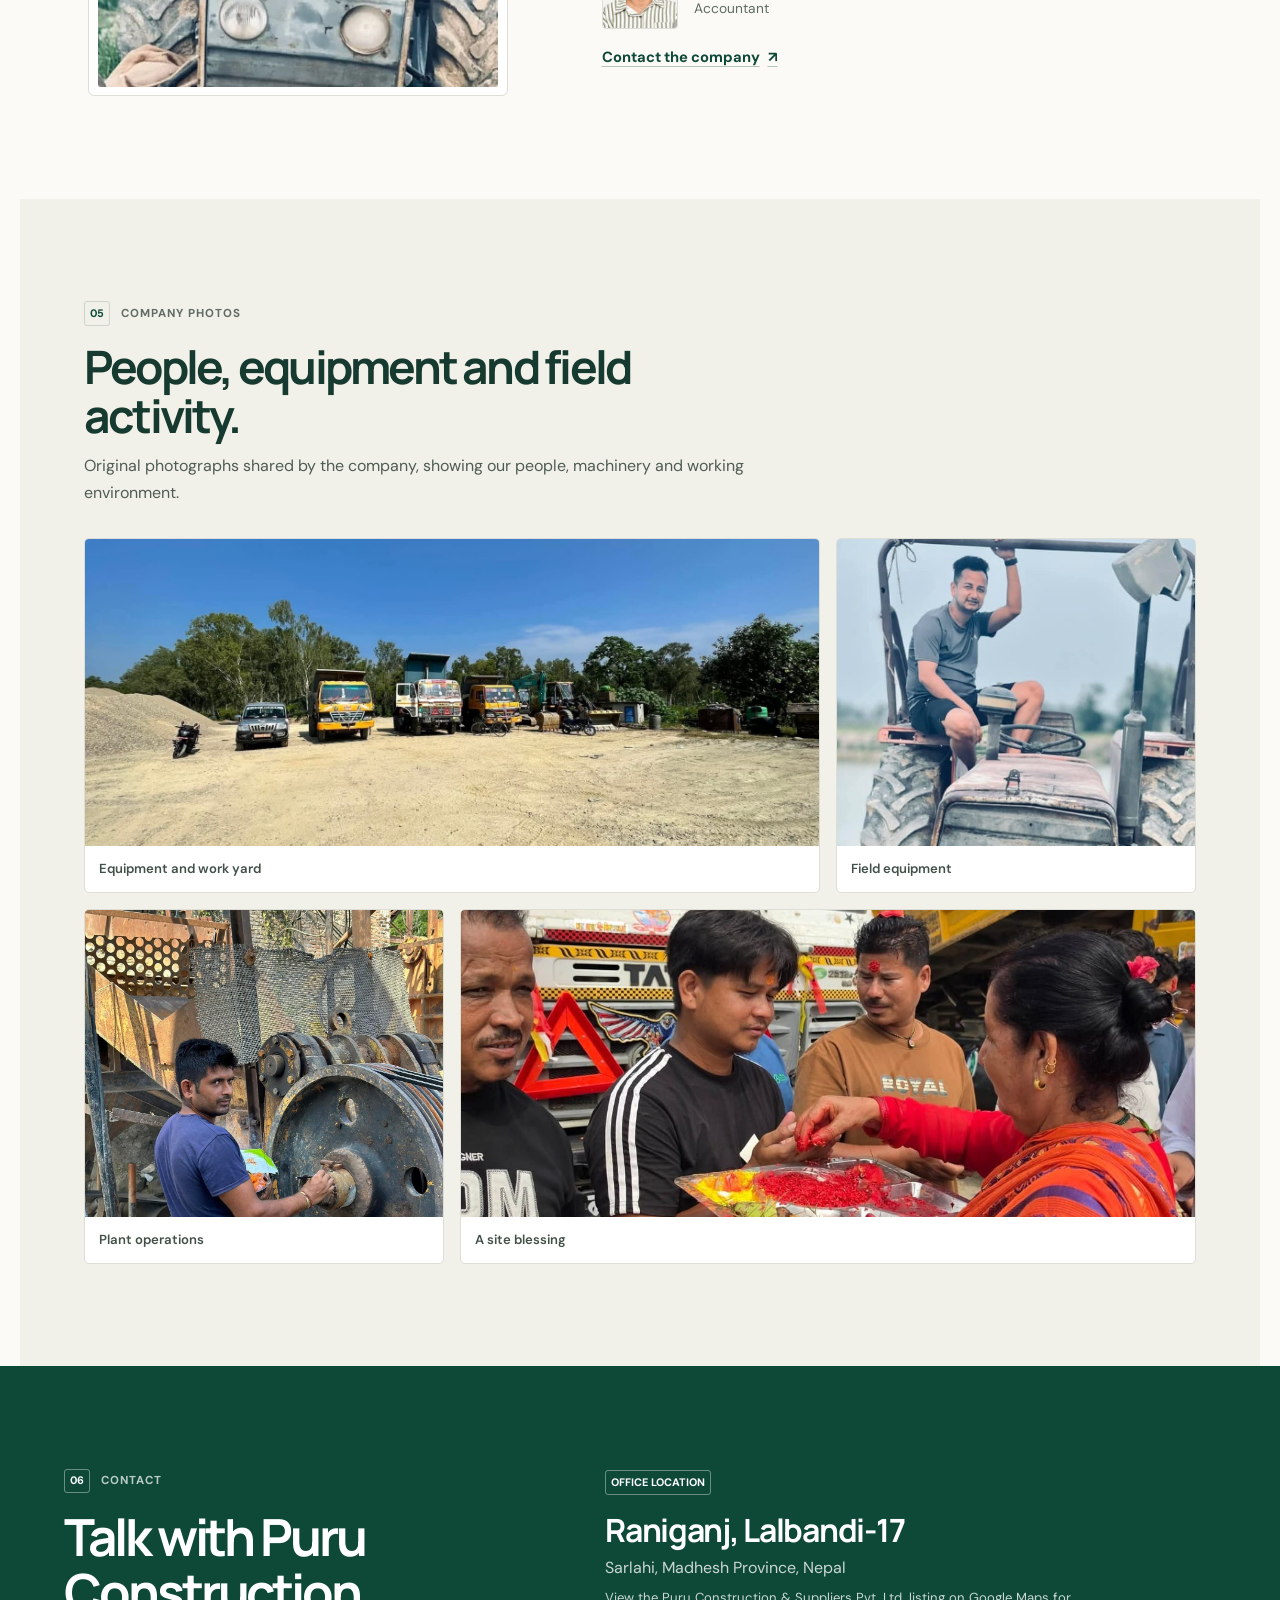
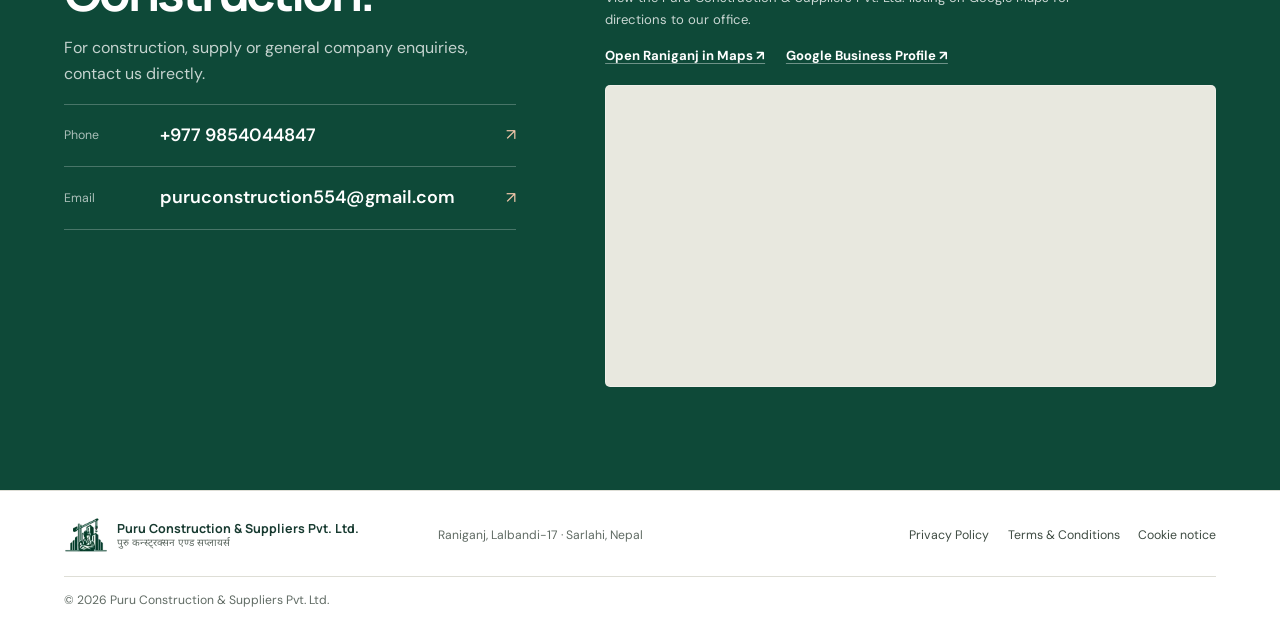
==== commit 45fa9f0b: "Improve company and local service SEO" ====
--- a/index.html
+++ b/index.html
@@ -4,7 +4,8 @@
     <meta charset="utf-8" />
     <meta name="viewport" content="width=device-width, initial-scale=1" />
     <meta name="theme-color" content="#0e4938" />
-    <meta name="description" content="Puru Construction &amp; Suppliers Pvt. Ltd. is based in Raniganj, Lalbandi-17, Sarlahi, Nepal, and focuses on roads, bridges, drainage and related civil construction and supply." />
+    <meta name="description" content="Puru Construction &amp; Suppliers Pvt. Ltd., Raniganj, Lalbandi-17, Sarlahi, Nepal. Road, bridge, culvert, drainage and civil construction and supply enquiries." />
+    <meta name="robots" content="index, follow, max-image-preview:large" />
     <link rel="canonical" href="https://puruconstruction.com/" />
     <meta name="google-site-verification" content="2dpXt4iUxfTV23Cj72ylA34AH1BkUTK4I4s1kH8L_80" />
     <meta property="og:locale" content="en_NP" />
@@ -19,7 +20,7 @@
     <meta name="twitter:title" content="Puru Construction &amp; Suppliers Pvt. Ltd." />
     <meta name="twitter:description" content="Construction and supply for roads, bridges, drainage and related civil works in Sarlahi, Nepal." />
     <meta name="twitter:image" content="https://puruconstruction.com/assets/puru-team-fleet.jpg" />
-    <title>Puru Construction &amp; Suppliers Pvt. Ltd.</title>
+    <title>Puru Construction &amp; Suppliers Pvt. Ltd. | Sarlahi, Nepal</title>
     <link rel="icon" href="assets/puru-logo-mark-enhanced-icon.png" type="image/png" sizes="192x192" />
     <link rel="apple-touch-icon" href="assets/puru-logo-mark-enhanced-icon.png" />
     <link rel="preconnect" href="https://fonts.googleapis.com" />
@@ -29,42 +30,117 @@
     <script defer src="script.js"></script>
     <script defer src="consent.js"></script>
     <script type="application/ld+json">
-      {
-        "@context": "https://schema.org",
-        "@type": "GeneralContractor",
-        "@id": "https://puruconstruction.com/#business",
-        "name": "Puru Construction & Suppliers Pvt. Ltd.",
-        "url": "https://puruconstruction.com/",
-        "logo": "https://puruconstruction.com/assets/puru-logo-mark-enhanced.webp",
-        "image": "https://puruconstruction.com/assets/puru-team-fleet.jpg",
-        "telephone": "+9779854044847",
-        "email": "puruconstruction554@gmail.com",
-        "sameAs": [
-          "https://www.google.com/maps/place/Puru+Construction+%26+Suppliers+Pvt.+Ltd./data=!4m2!3m1!1s0x0:0xecdb505c5ca9af58"
-        ],
-        "description": "Puru Construction & Suppliers Pvt. Ltd. is a construction and supply company based in Raniganj, Lalbandi-17, Sarlahi, Nepal. Its work focuses on roads, bridges, drainage and related civil works, with coordination across government and public-sector stakeholders.",
-        "address": {
-          "@type": "PostalAddress",
-          "addressLocality": "Raniganj, Lalbandi Municipality-17",
-          "addressRegion": "Madhesh Province",
-          "addressCountry": "NP"
-        },
-        "areaServed": {
-          "@type": "AdministrativeArea",
-          "name": "Sarlahi, Nepal"
-        }
+{
+  "@context": "https://schema.org",
+  "@graph": [
+    {
+      "@type": "GeneralContractor",
+      "@id": "https://puruconstruction.com/#business",
+      "name": "Puru Construction & Suppliers Pvt. Ltd.",
+      "url": "https://puruconstruction.com/",
+      "logo": "https://puruconstruction.com/assets/puru-logo-mark-enhanced.webp",
+      "image": "https://puruconstruction.com/assets/puru-team-fleet.jpg",
+      "telephone": "+9779854044847",
+      "email": "puruconstruction554@gmail.com",
+      "sameAs": [
+        "https://www.google.com/maps/place/Puru+Construction+%26+Suppliers+Pvt.+Ltd./data=!4m2!3m1!1s0x0:0xecdb505c5ca9af58"
+      ],
+      "description": "Puru Construction & Suppliers Pvt. Ltd. is a construction and supply company based in Raniganj, Lalbandi-17, Sarlahi, Nepal. Its work focuses on roads, bridges, drainage and related civil works, with coordination across government and public-sector stakeholders.",
+      "address": {
+        "@type": "PostalAddress",
+        "addressLocality": "Lalbandi",
+        "addressRegion": "Madhesh Province",
+        "addressCountry": "NP",
+        "streetAddress": "Raniganj, Lalbandi-17"
+      },
+      "areaServed": {
+        "@type": "AdministrativeArea",
+        "name": "Sarlahi, Nepal"
+      },
+      "legalName": "Puru Construction & Suppliers Pvt. Ltd.",
+      "alternateName": [
+        "Puru Construction",
+        "Puru Construction and Suppliers Pvt. Ltd.",
+        "पुरु कन्स्ट्रक्सन एण्ड सप्लायर्स"
+      ],
+      "hasMap": "https://www.google.com/maps/place/Puru+Construction+%26+Suppliers+Pvt.+Ltd./data=!4m2!3m1!1s0x0:0xecdb505c5ca9af58",
+      "hasOfferCatalog": {
+        "@type": "OfferCatalog",
+        "name": "Construction and supply services",
+        "itemListElement": [
+          {
+            "@type": "Offer",
+            "itemOffered": {
+              "@type": "Service",
+              "name": "Road construction",
+              "url": "https://puruconstruction.com/road-construction.html",
+              "provider": {
+                "@id": "https://puruconstruction.com/#business"
+              }
+            }
+          },
+          {
+            "@type": "Offer",
+            "itemOffered": {
+              "@type": "Service",
+              "name": "Bridges & culverts",
+              "url": "https://puruconstruction.com/bridge-culvert-construction.html",
+              "provider": {
+                "@id": "https://puruconstruction.com/#business"
+              }
+            }
+          },
+          {
+            "@type": "Offer",
+            "itemOffered": {
+              "@type": "Service",
+              "name": "Drainage construction",
+              "url": "https://puruconstruction.com/drainage-construction.html",
+              "provider": {
+                "@id": "https://puruconstruction.com/#business"
+              }
+            }
+          },
+          {
+            "@type": "Offer",
+            "itemOffered": {
+              "@type": "Service",
+              "name": "Civil construction & supply",
+              "url": "https://puruconstruction.com/civil-construction-supply.html",
+              "provider": {
+                "@id": "https://puruconstruction.com/#business"
+              }
+            }
+          }
+        ]
       }
-    </script>
-    <script type="application/ld+json">
-      {
-        "@context": "https://schema.org",
-        "@type": "WebSite",
-        "@id": "https://puruconstruction.com/#website",
-        "url": "https://puruconstruction.com/",
-        "name": "Puru Construction & Suppliers Pvt. Ltd.",
-        "publisher": { "@id": "https://puruconstruction.com/#business" },
-        "inLanguage": "en-NP"
-      }
+    },
+    {
+      "@type": "WebSite",
+      "@id": "https://puruconstruction.com/#website",
+      "url": "https://puruconstruction.com/",
+      "name": "Puru Construction & Suppliers Pvt. Ltd.",
+      "publisher": {
+        "@id": "https://puruconstruction.com/#business"
+      },
+      "inLanguage": "en-NP",
+      "alternateName": "Puru Construction"
+    },
+    {
+      "@type": "WebPage",
+      "@id": "https://puruconstruction.com/#webpage",
+      "url": "https://puruconstruction.com/",
+      "name": "Puru Construction & Suppliers Pvt. Ltd. | Sarlahi, Nepal",
+      "isPartOf": {
+        "@id": "https://puruconstruction.com/#website"
+      },
+      "about": {
+        "@id": "https://puruconstruction.com/#business"
+      },
+      "inLanguage": "en-NP"
+    }
+  ]
+}
     </script>
   </head>
   <body>
@@ -108,7 +184,7 @@
       <section class="hero" id="top" aria-labelledby="hero-title">
         <div class="hero-copy" data-reveal>
           <p class="eyebrow"><span class="eyebrow-mark" aria-hidden="true"></span> Construction &amp; supply · Sarlahi, Nepal</p>
-          <h1 id="hero-title">Construction &amp; supply for public infrastructure.</h1>
+          <h1 id="hero-title">Puru Construction &amp; Suppliers Pvt. Ltd.</h1>
           <p class="hero-description">Puru Construction &amp; Suppliers Pvt. Ltd. is based in Raniganj, Lalbandi-17, Sarlahi. We focus on roads, bridges, drainage and related civil works, coordinating with government and public-sector stakeholders.</p>
           <div class="hero-actions">
             <a class="button button-primary" href="tel:+9779854044847">Call the company <span aria-hidden="true">↗</span></a>
@@ -118,7 +194,7 @@
         </div>
 
         <figure class="hero-photo" data-reveal data-delay="1">
-          <img src="assets/puru-team-fleet.jpg" width="1600" height="900" alt="Company team gathered with construction vehicles and equipment" fetchpriority="high" />
+          <img src="assets/puru-team-fleet.jpg" width="1600" height="900" alt="Puru Construction &amp; Suppliers Pvt. Ltd. team with construction vehicles and equipment" fetchpriority="high" />
           <figcaption><span class="photo-dot" aria-hidden="true"></span> Company team and equipment</figcaption>
         </figure>
       </section>
@@ -142,25 +218,25 @@
       <section class="services section-wrap" id="services" aria-labelledby="services-title">
         <div class="section-intro section-intro-wide" data-reveal>
           <p class="section-label"><span>02</span> Services</p>
-          <h2 id="services-title">Work that supports everyday movement and access.</h2>
-          <p class="section-summary">The company’s core focus is public infrastructure and related construction and supply.</p>
+          <h2 id="services-title">Road, bridge, drainage and civil construction services.</h2>
+          <p class="section-summary">Based in Raniganj, Lalbandi-17, we coordinate public infrastructure construction and supply in Sarlahi, Nepal. Explore our work areas and contact the company to discuss your project scope.</p>
         </div>
         <div class="service-grid">
           <article class="service-card" data-reveal>
             <span class="service-number">01</span><div class="service-icon" aria-hidden="true">↗</div>
-            <h3>Road works</h3><p>Construction and related works that support public roads and access.</p>
+            <h3>Road construction</h3><p>Road construction and related works that support public roads and access in Sarlahi.</p><a class="service-detail-link" href="road-construction.html">Road construction <span aria-hidden="true">↗</span></a>
           </article>
           <article class="service-card" data-reveal data-delay="1">
             <span class="service-number">02</span><div class="service-icon" aria-hidden="true">⌁</div>
-            <h3>Bridges &amp; crossings</h3><p>Bridge, culvert and crossing works that connect routes and communities.</p>
+            <h3>Bridges &amp; culverts</h3><p>Bridge, culvert and crossing works that connect routes and communities.</p><a class="service-detail-link" href="bridge-culvert-construction.html">Bridge and culvert works <span aria-hidden="true">↗</span></a>
           </article>
           <article class="service-card" data-reveal data-delay="2">
             <span class="service-number">03</span><div class="service-icon" aria-hidden="true">≈</div>
-            <h3>Drainage</h3><p>Drainage works related to roads and public infrastructure.</p>
+            <h3>Drainage construction</h3><p>Drainage works related to roads and public infrastructure.</p><a class="service-detail-link" href="drainage-construction.html">Drainage construction <span aria-hidden="true">↗</span></a>
           </article>
           <article class="service-card" data-reveal data-delay="3">
             <span class="service-number">04</span><div class="service-icon" aria-hidden="true">＋</div>
-            <h3>Civil construction &amp; supply</h3><p>Related civil works and construction supply coordination.</p>
+            <h3>Civil construction &amp; supply</h3><p>Related civil works and construction supply coordination.</p><a class="service-detail-link" href="civil-construction-supply.html">Civil construction and supply <span aria-hidden="true">↗</span></a>
           </article>
         </div>
       </section>
--- a/styles.css
+++ b/styles.css
@@ -1492,3 +1492,5 @@
   }
 
 }
+
+.service-detail-link { display: inline-block; margin-top: 1rem; color: var(--green-dark); font-size: .82rem; font-weight: 700; text-underline-offset: .25em; }
